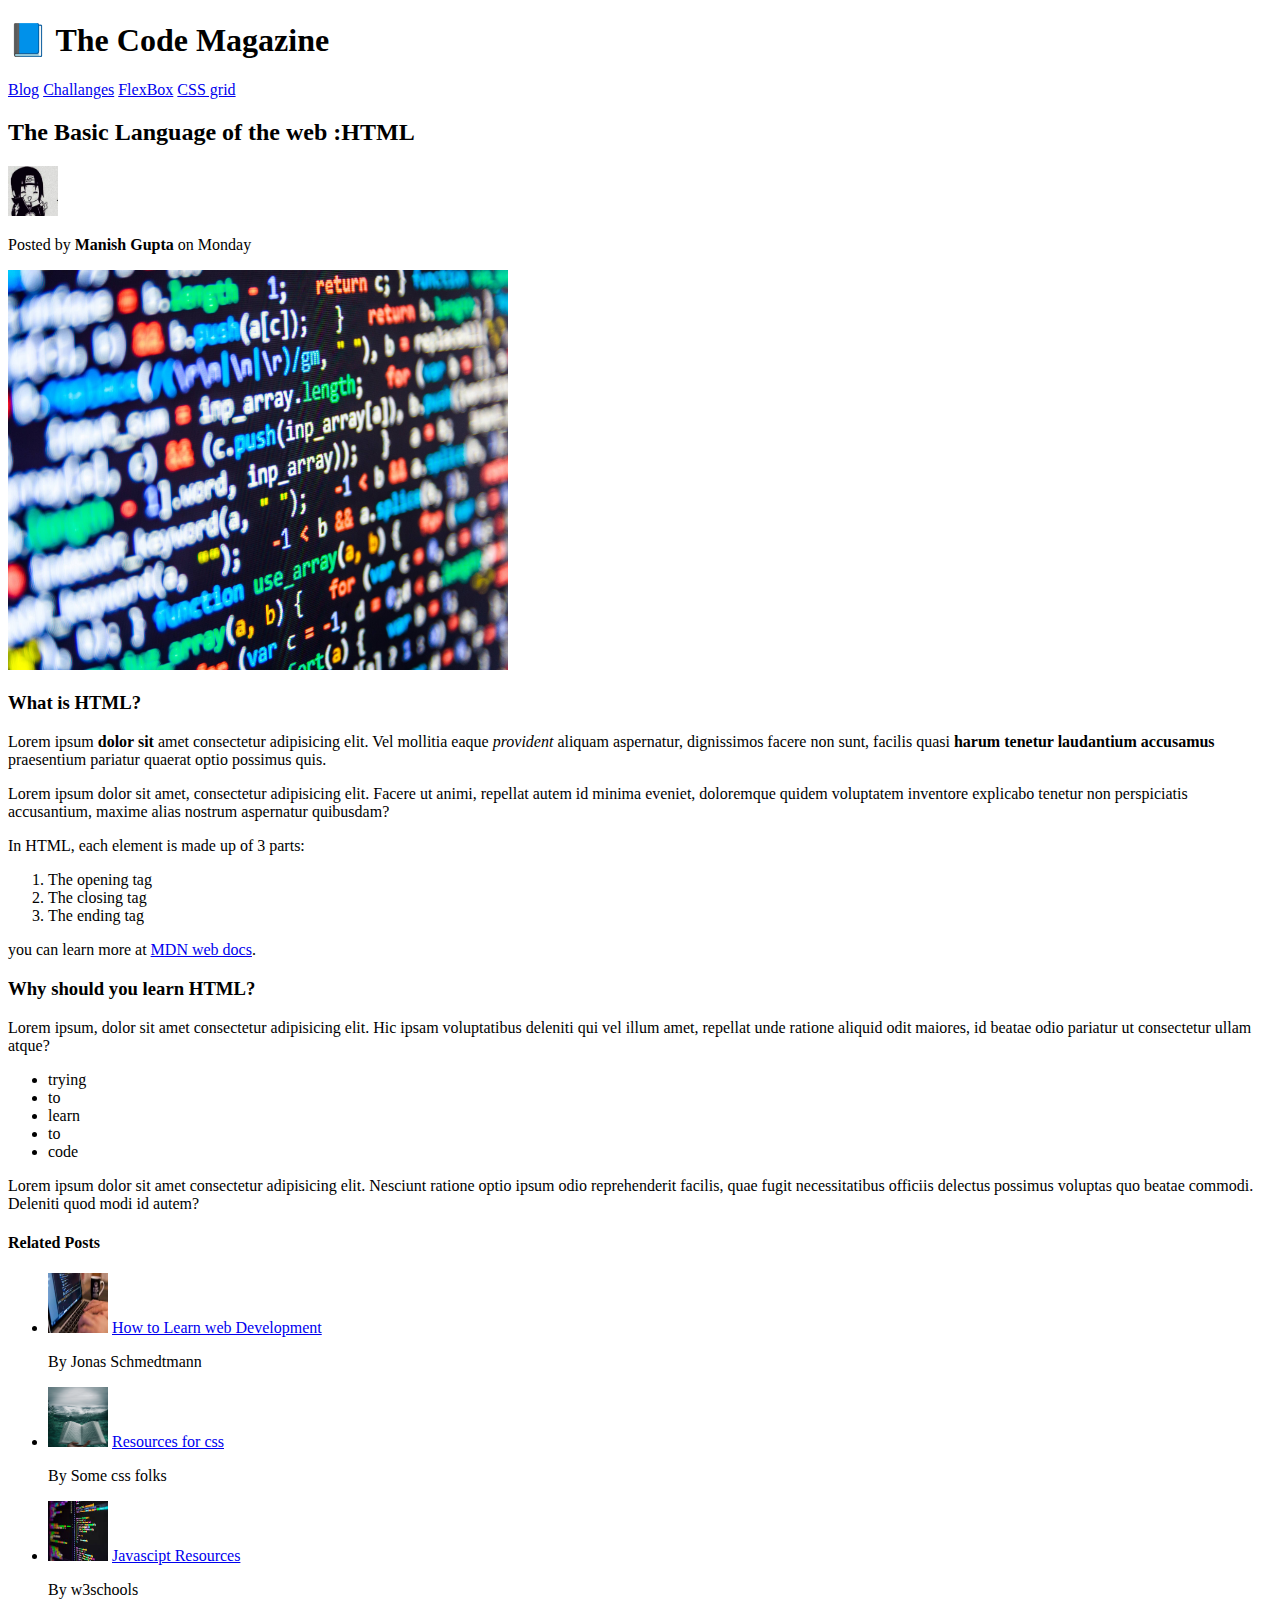
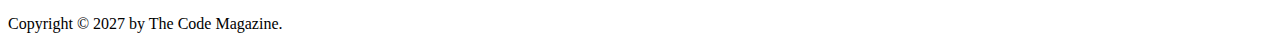
==== Web Dev/02. CSS Fundamentals/index.html @ fba62d97 "Web dev first commit" ====
<!DOCTYPE html>
<hmtl lang="en">
    <head>
        <meta charset= "UTF-8"/>
        <title> The Basic Language of the web : HTML</title>
    </head>

    <body>
      <!--  <h1>The Basic Language of the web :HTML</h1>
        <h2>The Basic Language of the web :HTML</h2>
        <h3>The Basic Language of the web :HTML</h3>
        <h4>The Basic Language of the web :HTML</h4>
        <h5>The Basic Language of the web :HTML</h5>
        <h6>The Basic Language of the web :HTML</h6> -->

        <header>
            <h1>📘 The Code Magazine</h1>

            <nav>
                <a href="blog.html">Blog</a>
                <a href="#">Challanges</a>
                <a href="#">FlexBox</a>
                <a href="#">CSS grid</a>
            </nav>
        </header>

        <article>
            <header>
                <h2>The Basic Language of the web :HTML</h2>

                <img
                 src = "img/itachi.jpg"
                 alt ="user profile"
                height="50" 
                width="50" >
                
                <p>Posted by <strong>Manish Gupta</strong> on Monday</p>
        
                <img 
                src = "img/post.jpg" 
                alt="random code on screen"
                height="400"
                width="500"/>
        
            </header>

        <h3>What is HTML?</h3>

        <p>Lorem ipsum <strong>dolor sit </strong> amet consectetur adipisicing elit. Vel mollitia eaque
             <em>provident </em>aliquam aspernatur, dignissimos facere non sunt, facilis quasi 
             <strong>harum tenetur laudantium accusamus </strong>
             praesentium pariatur 
             quaerat optio possimus quis.</p>
        <p>Lorem ipsum dolor sit amet, 
            consectetur adipisicing elit. Facere ut animi, 
            repellat autem id minima eveniet, 
            doloremque quidem voluptatem inventore
             explicabo tenetur non perspiciatis accusantium, 
             maxime alias nostrum aspernatur quibusdam?</p>  
        <p>In HTML, each element is made up of 3 parts:</p>  
        <ol>
            <li>The opening tag</li>
            <li>The closing tag</li>
            <li>The ending tag</li>
        </ol>      
        
        <p>you can learn more at 
            <a href="https://developer.mozilla.org/en-US/"
             target ="blank"> MDN web docs</a>.</p>

        <h3>Why should you learn HTML?</h3>
        <p>Lorem ipsum, dolor sit amet consectetur adipisicing elit.
             Hic ipsam voluptatibus deleniti qui vel illum amet, 
             repellat unde ratione aliquid odit maiores,
              id beatae odio pariatur ut consectetur ullam atque?
        </p>
        <ul>
            <li>trying</li>
            <li>to</li>
            <li>learn</li>
            <li>to</li>
            <li>code</li>
        </ul>

       <p> Lorem ipsum dolor sit amet consectetur adipisicing 
        elit. Nesciunt ratione optio ipsum odio 
        reprehenderit facilis, quae fugit necessitatibus
         officiis delectus possimus voluptas quo beatae 
         commodi. Deleniti quod modi id autem? </p>
        </article>

        <aside>
            <h4>Related Posts</h4>
            <ul>
                <li>
                    <img src ="img/code.jfif"
                        alt ="codes"
                        height="60"
                        width="60"/>
                    <a href="#">
                        How to Learn web Development </a>
                    <p>By Jonas Schmedtmann</p>
                </li>
                <li>
                    <img src = "img/books.jfif" 
                    alt="books"
                    height="60"
                    width="60"/>
                    <a href ="#">
                    Resources for css
                    </a>
                    <p>By Some css folks</p>
                </li> 
                <li>
                    <img src ="img/js code.jfif" 
                        alt ="javascript code"
                        height ="60"
                        width = "60"/>
                    <a href ="#">
                    Javascipt Resources
                    </a>  
                    <p>By w3schools</p>          
                </li>       
            </ul>
        </aside>

        <footer>
            <p>Copyright &copy; 2027 by The Code Magazine.</p>
        </footer>
    </body>

</hmtl>
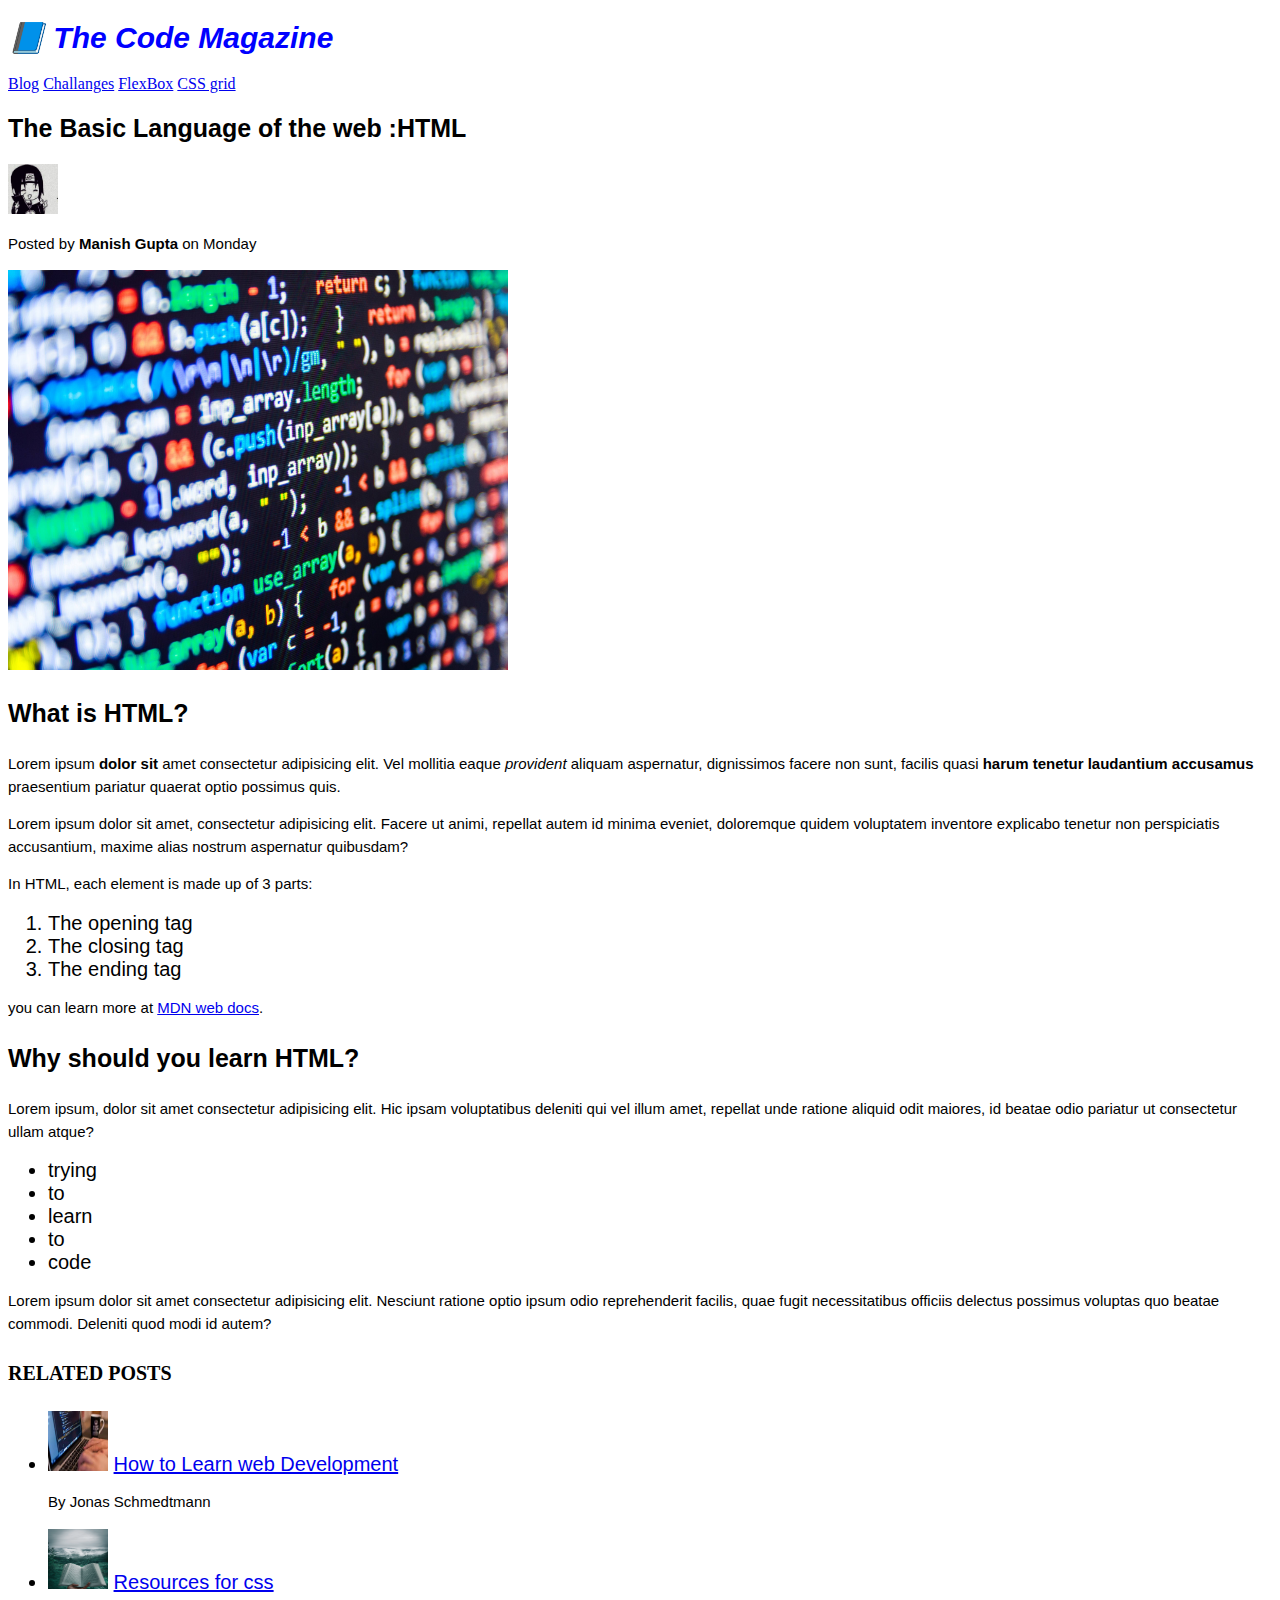
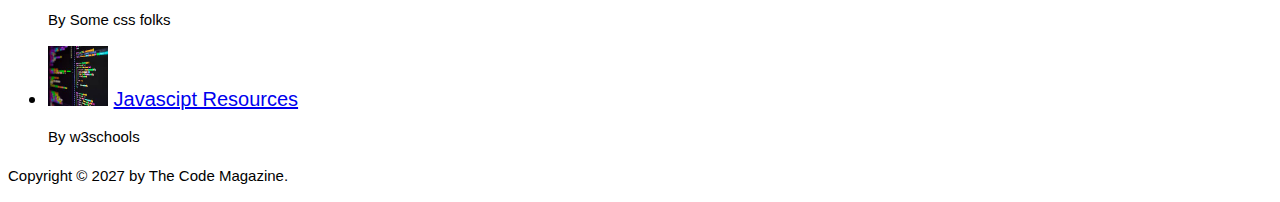
==== commit e244e5a6: "Add files via upload" ====
--- a/Web Dev/02. CSS Fundamentals/index.html
+++ b/Web Dev/02. CSS Fundamentals/index.html
@@ -2,19 +2,24 @@
 <hmtl lang="en">
     <head>
         <meta charset= "UTF-8"/>
+        <link href ="style.css" rel ="stylesheet"/>    
+
         <title> The Basic Language of the web : HTML</title>
+        
     </head>
 
     <body>
-      <!--  <h1>The Basic Language of the web :HTML</h1>
+      <!--  
+        <h1>The Basic Language of the web :HTML</h1>
         <h2>The Basic Language of the web :HTML</h2>
         <h3>The Basic Language of the web :HTML</h3>
         <h4>The Basic Language of the web :HTML</h4>
         <h5>The Basic Language of the web :HTML</h5>
-        <h6>The Basic Language of the web :HTML</h6> -->
+        <h6>The Basic Language of the web :HTML</h6>
+     -->
 
         <header>
-            <h1>📘 The Code Magazine</h1>
+            <h1 >📘 The Code Magazine</h1>
 
             <nav>
                 <a href="blog.html">Blog</a>
--- a/Web Dev/02. CSS Fundamentals/style.css
+++ b/Web Dev/02. CSS Fundamentals/style.css
@@ -0,0 +1,35 @@
+h1{
+    color : blue;
+    font-size : 30px; 
+    font-family: sans-serif;
+    font-style: italic;
+}
+
+h2{
+    color : black;
+    font-size : 25px;
+    font-family: sans-serif;
+}
+
+h3{
+    font-size: 25px;
+    font-family: sans-serif;
+}
+
+p{
+    font-family: sans-serif;
+    font-size: 15px;
+    line-height: 1.5;   
+}
+
+h4{
+    color: black;
+    font-size: 20px;
+    text-transform: uppercase;
+}
+
+li{
+    font-family: sans-serif;
+    font-size: 20px;
+
+}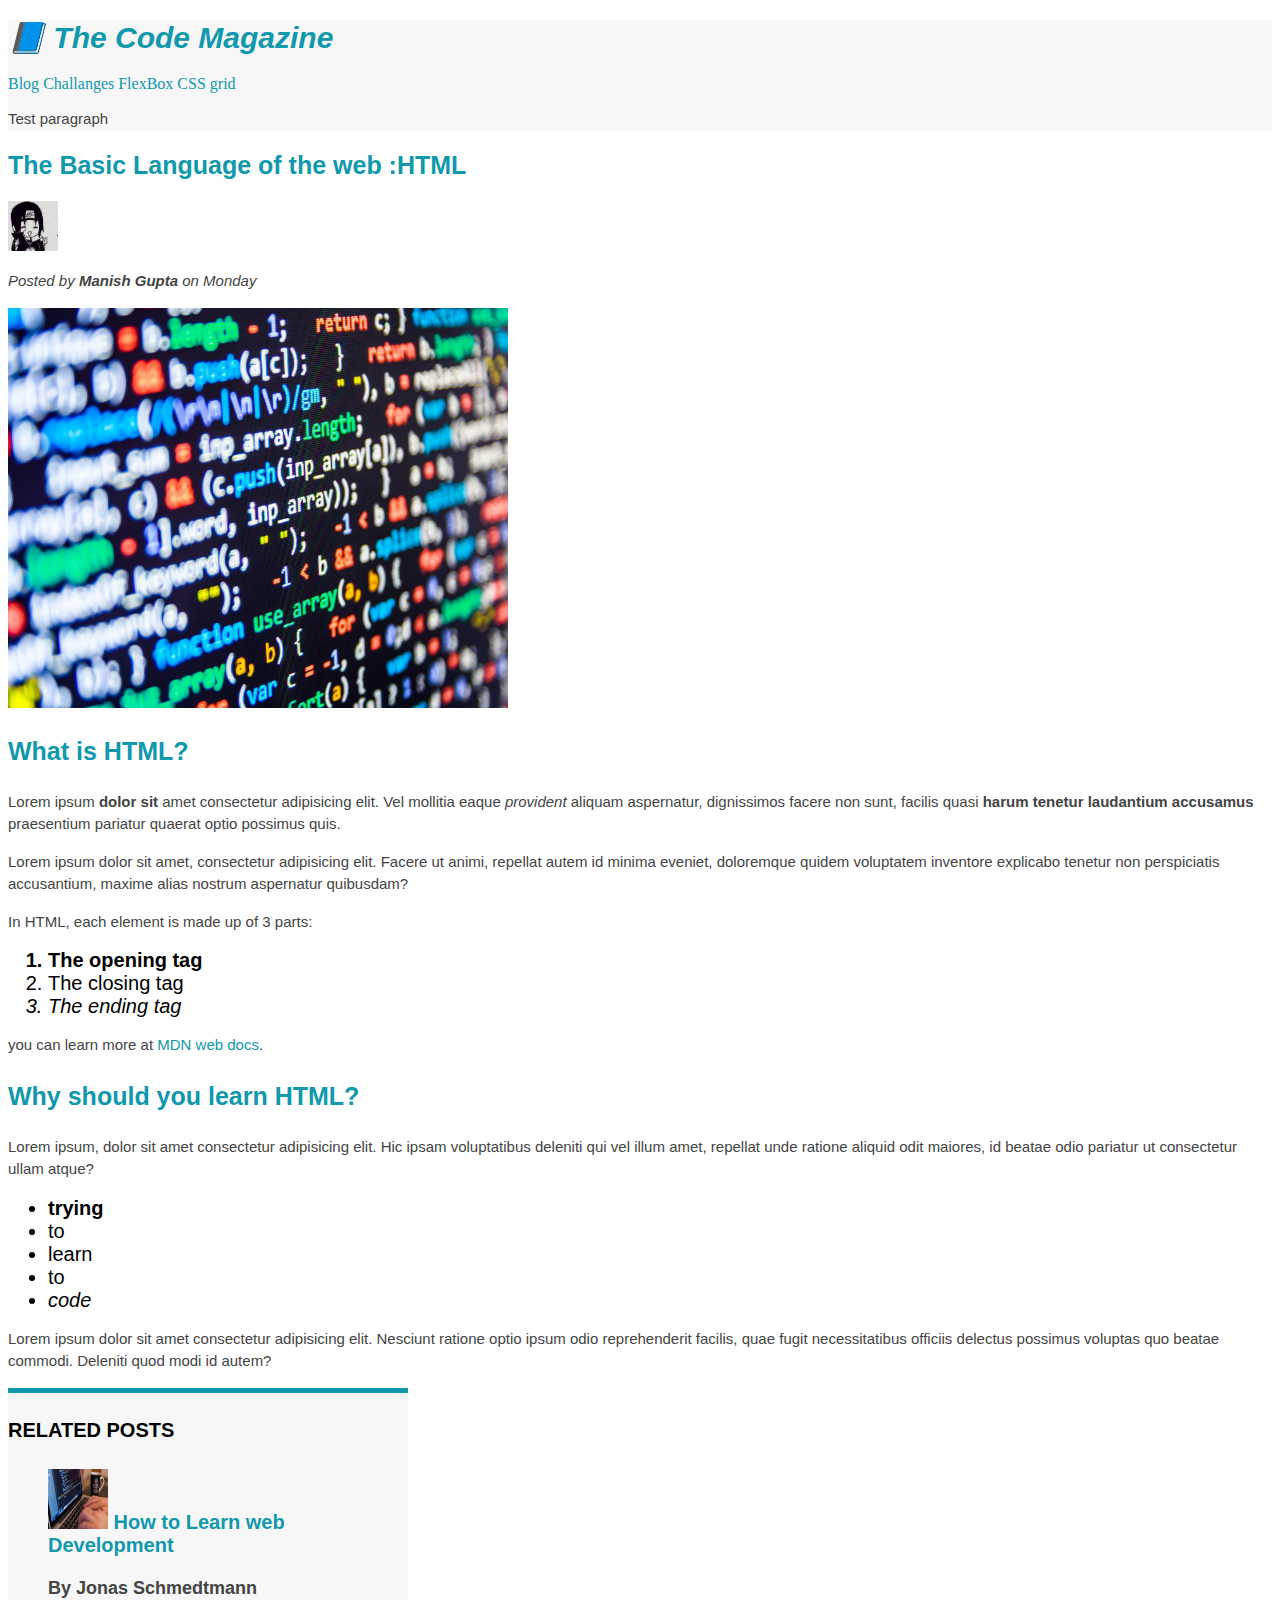
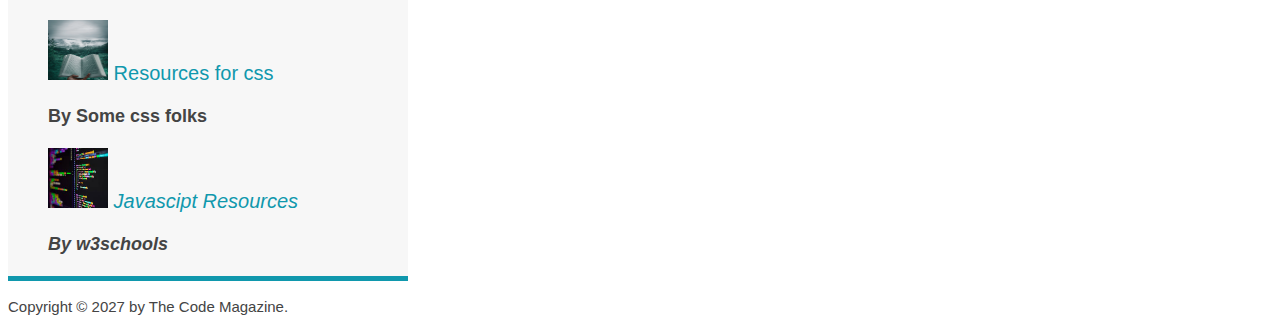
==== commit c2ddc486: "css progresses till chrome dev tools" ====
--- a/Web Dev/02. CSS Fundamentals/index.html
+++ b/Web Dev/02. CSS Fundamentals/index.html
@@ -9,16 +9,16 @@
     </head>
 
     <body>
-      <!--  
+    <!--  
         <h1>The Basic Language of the web :HTML</h1>
         <h2>The Basic Language of the web :HTML</h2>
         <h3>The Basic Language of the web :HTML</h3>
         <h4>The Basic Language of the web :HTML</h4>
         <h5>The Basic Language of the web :HTML</h5>
         <h6>The Basic Language of the web :HTML</h6>
-     -->
+    -->
 
-        <header>
+        <header class ="main-header">
             <h1 >📘 The Code Magazine</h1>
 
             <nav>
@@ -27,6 +27,8 @@
                 <a href="#">FlexBox</a>
                 <a href="#">CSS grid</a>
             </nav>
+
+            <p>Test paragraph</p>
         </header>
 
         <article>
@@ -34,12 +36,12 @@
                 <h2>The Basic Language of the web :HTML</h2>
 
                 <img
-                 src = "img/itachi.jpg"
-                 alt ="user profile"
+                src = "img/itachi.jpg"
+                alt ="user profile"
                 height="50" 
                 width="50" >
                 
-                <p>Posted by <strong>Manish Gupta</strong> on Monday</p>
+                <p id="author" >Posted by <strong>Manish Gupta</strong> on Monday</p>
         
                 <img 
                 src = "img/post.jpg" 
@@ -52,51 +54,51 @@
         <h3>What is HTML?</h3>
 
         <p>Lorem ipsum <strong>dolor sit </strong> amet consectetur adipisicing elit. Vel mollitia eaque
-             <em>provident </em>aliquam aspernatur, dignissimos facere non sunt, facilis quasi 
-             <strong>harum tenetur laudantium accusamus </strong>
-             praesentium pariatur 
-             quaerat optio possimus quis.</p>
+            <em>provident </em>aliquam aspernatur, dignissimos facere non sunt, facilis quasi 
+            <strong>harum tenetur laudantium accusamus </strong>
+            praesentium pariatur 
+            quaerat optio possimus quis.</p>
         <p>Lorem ipsum dolor sit amet, 
             consectetur adipisicing elit. Facere ut animi, 
             repellat autem id minima eveniet, 
             doloremque quidem voluptatem inventore
-             explicabo tenetur non perspiciatis accusantium, 
-             maxime alias nostrum aspernatur quibusdam?</p>  
+            explicabo tenetur non perspiciatis accusantium, 
+            maxime alias nostrum aspernatur quibusdam?</p>  
         <p>In HTML, each element is made up of 3 parts:</p>  
-        <ol>
-            <li>The opening tag</li>
+        <ol >
+            <li class = "first-li">The opening tag</li>
             <li>The closing tag</li>
             <li>The ending tag</li>
         </ol>      
         
         <p>you can learn more at 
             <a href="https://developer.mozilla.org/en-US/"
-             target ="blank"> MDN web docs</a>.</p>
+            target ="blank"> MDN web docs</a>.</p>
 
         <h3>Why should you learn HTML?</h3>
         <p>Lorem ipsum, dolor sit amet consectetur adipisicing elit.
-             Hic ipsam voluptatibus deleniti qui vel illum amet, 
-             repellat unde ratione aliquid odit maiores,
-              id beatae odio pariatur ut consectetur ullam atque?
+            Hic ipsam voluptatibus deleniti qui vel illum amet, 
+            repellat unde ratione aliquid odit maiores,
+            id beatae odio pariatur ut consectetur ullam atque?
         </p>
         <ul>
-            <li>trying</li>
+            <li class = "first-li">trying</li>
             <li>to</li>
             <li>learn</li>
             <li>to</li>
             <li>code</li>
         </ul>
 
-       <p> Lorem ipsum dolor sit amet consectetur adipisicing 
+        <p> Lorem ipsum dolor sit amet consectetur adipisicing 
         elit. Nesciunt ratione optio ipsum odio 
         reprehenderit facilis, quae fugit necessitatibus
-         officiis delectus possimus voluptas quo beatae 
-         commodi. Deleniti quod modi id autem? </p>
+        officiis delectus possimus voluptas quo beatae 
+        commodi. Deleniti quod modi id autem? </p>
         </article>
 
         <aside>
             <h4>Related Posts</h4>
-            <ul>
+            <ul class ="related-list">
                 <li>
                     <img src ="img/code.jfif"
                         alt ="codes"
@@ -104,7 +106,7 @@
                         width="60"/>
                     <a href="#">
                         How to Learn web Development </a>
-                    <p>By Jonas Schmedtmann</p>
+                    <p class = "related-author">By Jonas Schmedtmann</p>
                 </li>
                 <li>
                     <img src = "img/books.jfif" 
@@ -114,7 +116,7 @@
                     <a href ="#">
                     Resources for css
                     </a>
-                    <p>By Some css folks</p>
+                    <p  class = "related-author">By Some css folks</p>
                 </li> 
                 <li>
                     <img src ="img/js code.jfif" 
@@ -124,13 +126,16 @@
                     <a href ="#">
                     Javascipt Resources
                     </a>  
-                    <p>By w3schools</p>          
+                    <p  class = "related-author">By w3schools</p>          
                 </li>       
             </ul>
         </aside>
 
         <footer>
-            <p>Copyright &copy; 2027 by The Code Magazine.</p>
+            <p >
+                Copyright &copy; 2027 by The Code Magazine.
+            </p>
+            
         </footer>
     </body>
 
--- a/Web Dev/02. CSS Fundamentals/style.css
+++ b/Web Dev/02. CSS Fundamentals/style.css
@@ -1,12 +1,24 @@
+h1, 
+h2, 
+h3,
+h4, 
+p{
+    font-family: sans-serif;
+    color:#444 ;
+}
+
+h1,h2,h3{
+    color: #1098ad ;
+}
+
 h1{
-    color : blue;
     font-size : 30px; 
     font-family: sans-serif;
     font-style: italic;
 }
 
 h2{
-    color : black;
+    
     font-size : 25px;
     font-family: sans-serif;
 }
@@ -31,5 +43,100 @@
 li{
     font-family: sans-serif;
     font-size: 20px;
+}
+footer p {
+    font-size: 15px;
+}
 
-}+/*
+article header p {
+    font-style: italic;
+}
+*/
+
+#author{
+    font-style: italic;
+}
+
+#copyright{
+    font-style: italic;
+}
+
+.related-author{
+    font-size: 18px;
+    font-weight: bold;
+}
+/* 
+#related-list{
+    list-style:circle;
+} */
+
+.related-list{
+    list-style:none;
+}
+
+.main-header{
+    background-color:#f7f7f7;
+}
+
+aside{
+    background-color: #f7f7f7;
+    border-top: 5px solid #1098ad;
+    border-bottom: 5px solid #1098ad;
+    width: 400px;
+}
+
+/* 
+body{
+    background-color: rgb(222, 209, 209);
+} */
+
+/* .first-li{
+    font-weight: bold;
+    font-style: italic;
+} */
+
+li:first-child{
+    font-weight: bold;
+}
+
+li:last-child{
+    font-style:italic;
+}
+
+li:nth-child(odd){
+    /* color: red; */
+}
+
+/* Misconception: this won't work */
+article p:first-child{
+    color:red;
+}
+
+li p:last-child{
+    /* color:blue; */
+}
+
+/* Styling hyperlinks */
+a:link{
+    color:#1098ad;
+    text-decoration: none;
+}
+
+a:visited{
+    /*color: #777 */
+    color: #1098ad;
+}
+
+a:hover{
+    color: orangered;
+    font-weight: bold;
+    text-decoration: underline wavy orangered;
+}
+
+a:active{
+    background-color: black;
+    font-style: italic;
+}
+
+/*  */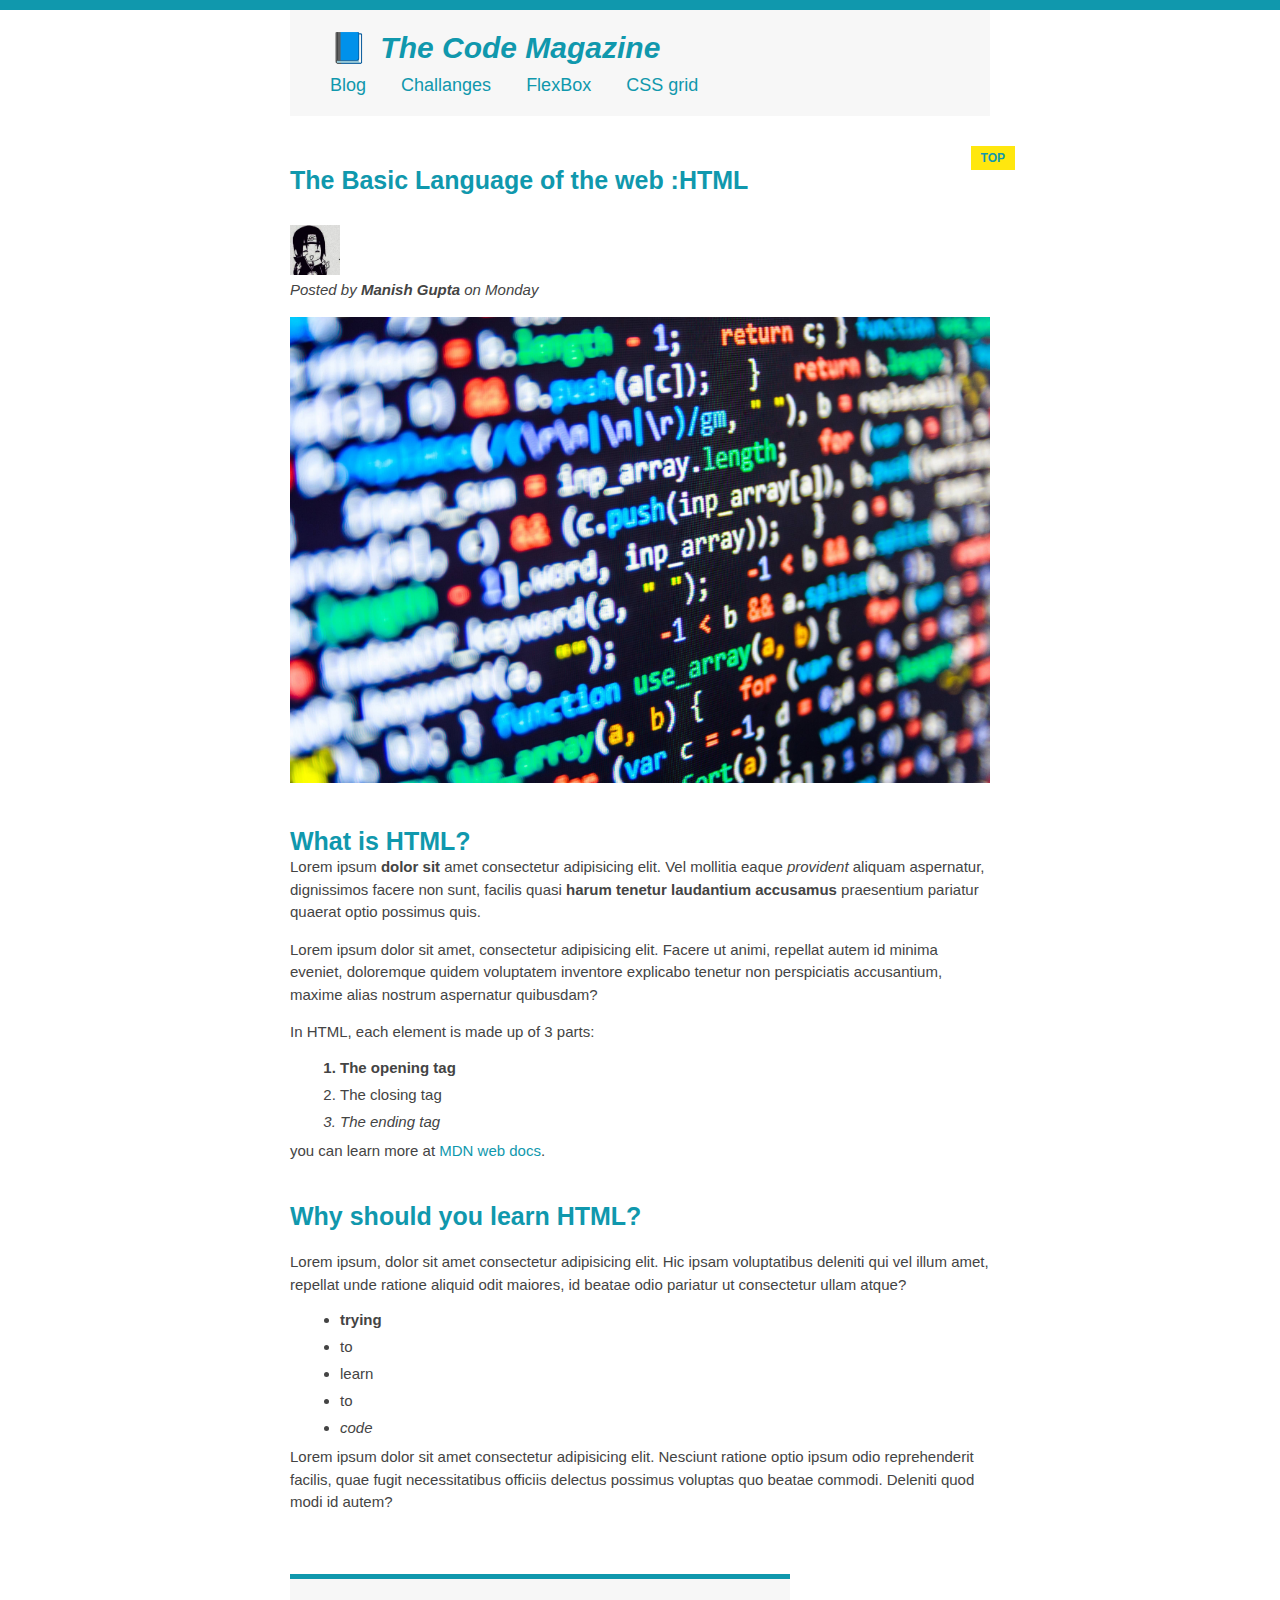
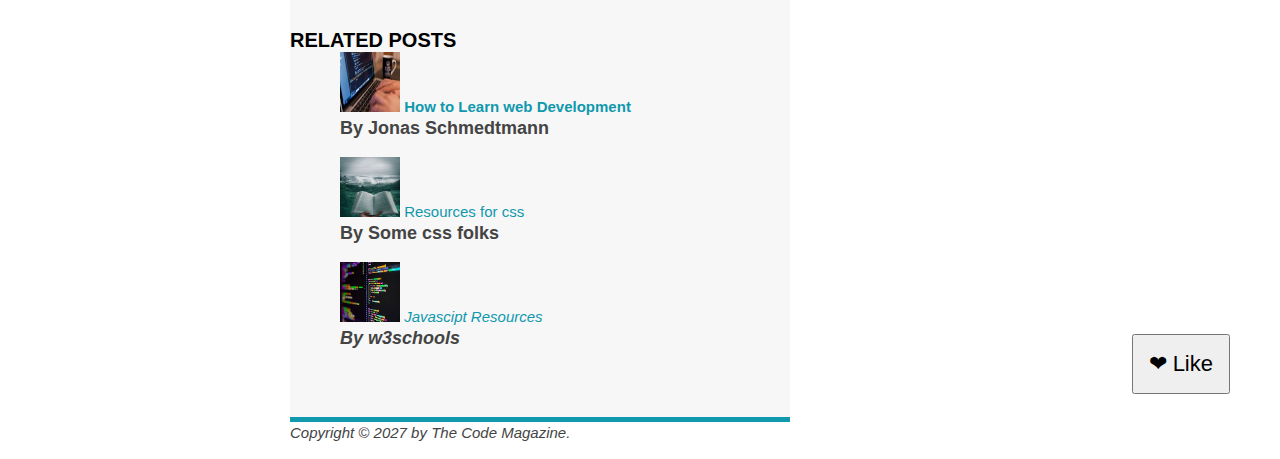
==== commit b556c215: "css basic completed" ====
--- a/Web Dev/02. CSS Fundamentals/index.html
+++ b/Web Dev/02. CSS Fundamentals/index.html
@@ -17,23 +17,24 @@
         <h5>The Basic Language of the web :HTML</h5>
         <h6>The Basic Language of the web :HTML</h6>
     -->
-
+    <div class ="container">
         <header class ="main-header">
             <h1 >📘 The Code Magazine</h1>
 
-            <nav>
+            <nav>   
                 <a href="blog.html">Blog</a>
                 <a href="#">Challanges</a>
                 <a href="#">FlexBox</a>
                 <a href="#">CSS grid</a>
             </nav>
 
-            <p>Test paragraph</p>
+           
+
         </header>
 
         <article>
-            <header>
-                <h2>The Basic Language of the web :HTML</h2>
+            <header class ="post-header">
+                <h2 >The Basic Language of the web :HTML</h2>
 
                 <img
                 src = "img/itachi.jpg"
@@ -41,13 +42,16 @@
                 height="50" 
                 width="50" >
                 
-                <p id="author" >Posted by <strong>Manish Gupta</strong> on Monday</p>
+                <p id="author">Posted by <strong>Manish Gupta</strong> on Monday</p>
         
                 <img 
                 src = "img/post.jpg" 
                 alt="random code on screen"
                 height="400"
-                width="500"/>
+                width="500"
+                class="post-image"/>
+
+                <button class="like-button">❤ Like</button>
         
             </header>
 
@@ -75,7 +79,7 @@
             <a href="https://developer.mozilla.org/en-US/"
             target ="blank"> MDN web docs</a>.</p>
 
-        <h3>Why should you learn HTML?</h3>
+        <h4 >Why should you learn HTML?</h3>
         <p>Lorem ipsum, dolor sit amet consectetur adipisicing elit.
             Hic ipsam voluptatibus deleniti qui vel illum amet, 
             repellat unde ratione aliquid odit maiores,
@@ -97,7 +101,7 @@
         </article>
 
         <aside>
-            <h4>Related Posts</h4>
+            <h5>Related Posts</h4>
             <ul class ="related-list">
                 <li>
                     <img src ="img/code.jfif"
@@ -132,11 +136,14 @@
         </aside>
 
         <footer>
-            <p >
+            <p id = "copyright" class = "copyright text" >
                 Copyright &copy; 2027 by The Code Magazine.
             </p>
             
         </footer>
+        
+    </div>
+
     </body>
 
 </hmtl> 
--- a/Web Dev/02. CSS Fundamentals/style.css
+++ b/Web Dev/02. CSS Fundamentals/style.css
@@ -1,89 +1,145 @@
-h1, 
-h2, 
-h3,
-h4, 
-p{
-    font-family: sans-serif;
-    color:#444 ;
-}
-
-h1,h2,h3{
-    color: #1098ad ;
-}
-
-h1{
-    font-size : 30px; 
-    font-family: sans-serif;
-    font-style: italic;
-}
-
-h2{
-    
-    font-size : 25px;
-    font-family: sans-serif;
-}
-
-h3{
-    font-size: 25px;
-    font-family: sans-serif;
-}
-
-p{
-    font-family: sans-serif;
-    font-size: 15px;
-    line-height: 1.5;   
-}
-
-h4{
-    color: black;
-    font-size: 20px;
-    text-transform: uppercase;
-}
-
-li{
-    font-family: sans-serif;
-    font-size: 20px;
-}
-footer p {
-    font-size: 15px;
-}
-
-/*
-article header p {
-    font-style: italic;
-}
-*/
-
-#author{
-    font-style: italic;
-}
-
-#copyright{
-    font-style: italic;
-}
-
-.related-author{
+/*  Universal selector - does not get inherited */
+*{
+    /* border-top:10px solid #1098ad; */
+    margin: 0;
+    padding: 0;
+} 
+
+body{
+    color: #444;
+    font-family: sans-serif;
+    border-top: 10px solid #1098ad;
+    position: relative;
+    
+}
+
+.container{
+    width: 700px;
+    /* margin-left: auto;
+    margin-right: auto; */
+    margin:0 auto;
+}
+
+.main-header{
+    background-color: #f7f7f7;
+    /* padding: 20px;
+    padding-left: 40px;
+    padding-right: 40px; */
+    padding: 20px 40px;
+    margin-bottom: 50px;
+    /* height: 80px; */
+}
+article{
+    margin-bottom: 60px;
+}
+
+nav {
     font-size: 18px;
-    font-weight: bold;
-}
-/* 
-#related-list{
-    list-style:circle;
-} */
-
-.related-list{
-    list-style:none;
-}
-
-.main-header{
-    background-color:#f7f7f7;
+}
+
+.post-header{
+    margin-bottom:40px;
 }
 
 aside{
     background-color: #f7f7f7;
     border-top: 5px solid #1098ad;
     border-bottom: 5px solid #1098ad;
-    width: 400px;
+    width: 500px;
+    padding: 50px 0;
+}
+
+
+h1,
+h2,
+h3,
+h4{
+    color: #1098ad ;
+    
+}
+
+h1{
+    font-size : 30px; 
+    font-family: sans-serif;
+    font-style: italic;
+}
+
+h2{
+    font-size : 25px;
+    font-family: sans-serif;
+    margin-bottom: 30px;
+}
+
+h3{
+    font-size: 25px;
+    font-family: sans-serif;
+    
+}
+h4{
+    font-size: 25px;
+    font-family: sans-serif;
+    margin-top:40px;
+    margin-bottom:20px;
+}
+
+p{
+    font-family: sans-serif;
+    font-size: 15px;
+    line-height: 1.5;   
+    margin-bottom:15px;
+}
+
+ul ,ol{
+    margin-left: 50px;
+}
+
+h5{
+    color: black;
+    font-size: 20px;
+    text-transform: uppercase;
+    
+}
+
+li{
+    font-family: sans-serif;
+    font-size: 15px;
+    margin-bottom: 10px;
+    /* display: inline; */
+}
+footer p {
+    font-size: 15px;
+}
+
+/*
+article header p {
+    font-style: italic;
+}
+*/
+
+#author{
+    font-style: italic;
+}
+
+#copyright{
+    font-style: italic;
+}
+
+.related-author{
+    font-size: 18px;
+    font-weight: bold;
+}
+
+/* 
+#related-list{
+    list-style:circle;
+} */
+
+.related-list{
+    list-style:none;
+}
+
+.main-header{
+    background-color:#f7f7f7;
 }
 
 /* 
@@ -96,12 +152,14 @@
     font-style: italic;
 } */
 
+/* pseudo classes */
 li:first-child{
     font-weight: bold;
 }
 
 li:last-child{
     font-style:italic;
+    
 }
 
 li:nth-child(odd){
@@ -116,6 +174,33 @@
 li p:last-child{
     /* color:blue; */
 }
+
+/* pseudo elements */
+h1::first-letter{
+    font-style: normal;
+    margin-right: 5px;
+}
+
+h3 + p::first-line{
+    /* color:red; */
+}
+
+h2{
+    /* background-color: orange; */
+    position:relative;
+}
+h2::after{
+    content: "TOP";
+    background-color: #ffe70e;
+    font-size: 12px;
+    font-weight: bold;
+    display: inline-block;
+    padding: 5px 10px;
+    position:absolute;
+    top:-20px;
+    right:-25px;
+}
+
 
 /* Styling hyperlinks */
 a:link{
@@ -131,12 +216,58 @@
 a:hover{
     color: orangered;
     font-weight: bold;
-    text-decoration: underline wavy orangered;
+    text-decoration: underline solid orangered;
 }
 
 a:active{
     background-color: black;
     font-style: italic;
 }
-
-/*  */+/* LVHA */
+
+.post-image{
+    width: 100%;
+    height: auto;
+}
+
+nav a:link{
+    /* background-color:orangered;
+    margin: 20px;
+    padding:20px; */
+
+    margin-right:30px;
+    margin-top:10px;
+    display:inline-block;
+}
+
+.like-button{
+    font-size: 22px;
+    padding:15px;
+    cursor: pointer;
+
+    position:absolute;
+    /* top:50px;
+    left:50px; */
+    bottom:50px;
+    right:50px
+
+}
+/* Resolving Conflicts */
+/* #copyright{
+    color:red;
+}
+
+.copyright{
+    color: aqua;
+}
+
+.text{
+    color: yellow;
+}
+footer p{
+    color: purple !important;
+} */
+
+/* nav a:link {
+    font-size: 18px;
+} */
